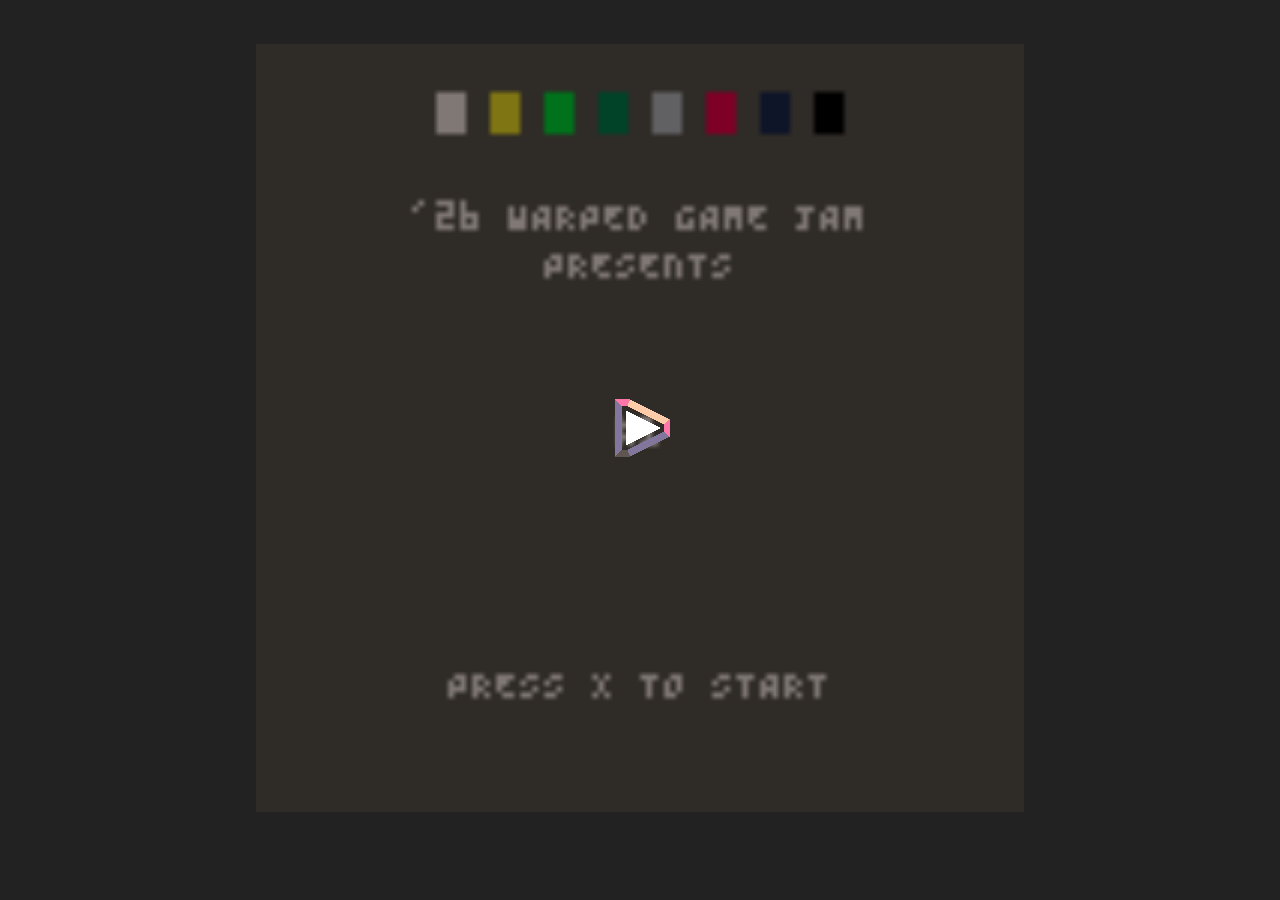
==== 1/index.html @ 189263a3 "Adds render compiled games." ====
﻿<html><head>
<title>PICO-8 Cartridge</title>
<meta name="viewport" content="width=device-width, user-scalable=no">
<script type="text/javascript">

	// Default shell for PICO-8 0.2.2 (includes @weeble's gamepad mod 1.0)
	// This file is available under a CC0 license https://creativecommons.org/share-your-work/public-domain/cc0/
	// (note: "this file" does not include any cartridge or cartridge artwork injected into a derivative html file when using the PICO-8 html exporter)

	// options

	// fullscreen, sound, close button at top when playing on touchscreen
	var p8_allow_mobile_menu = true;

	// p8_autoplay true to boot the cartridge automatically after page load when possible
	// if the browser can not create an audio context outside of a user gesture (e.g. on iOS), p8_autoplay has no effect
	var p8_autoplay = false;

	// When pico8_state is defined, PICO-8 will set .is_paused, .sound_volume and .frame_number each frame 
	// (used for determining button icons)
	var pico8_state = [];

	// When pico8_buttons is defined, PICO-8 reads each int as a bitfield holding that player's button states
	// 0x1 left, 0x2 right, 0x4 up, 0x8 right, 0x10 O, 0x20 X, 0x40 menu
	// (used by p8_update_gamepads)
	var pico8_buttons = [0, 0, 0, 0, 0, 0, 0, 0]; // max 8 players

	// When pico8_mouse is defined, PICO-8 reads the 3 integers as X, Y and a bitfield for buttons: 0x1 LMB, 0x2 RMB
	var pico8_mouse = [];

	// used to display number of detected joysticks
	var pico8_gamepads = {};
	pico8_gamepads.count = 0;

	// When pico8_gpio is defined, reading and writing to gpio pins will read and write to these values
	var pico8_gpio = new Array(128);

	// When pico8_audio_context context is defined, the html shell (this file) is responsible for creating and managing it.
	// This makes satisfying browser requirements easier -- e.g. initialising audio from a short script in response to a user action.
	// Otherwise PICO-8 will try to create and use its own context.

	var pico8_audio_context;


	// menu button and controller graphics
	p8_gfx_dat={
			"p8b_pause1": "[data-uri]",
"p8b_controls":"[data-uri]",
"p8b_full":"[data-uri]",
"p8b_pause0":"[data-uri]",
"p8b_sound0":"[data-uri]",
"p8b_sound1":"[data-uri]",
"p8b_close":"[data-uri]",

"controls_left_panel":"[data-uri]",


"controls_right_panel":"[data-uri]",

	};


	// added 0.2.1: work-around for iOS/Safari running from an iFrame (e.g. from itch.io page):
	// touch events only register after adding dummy listeners on document.

	document.addEventListener('touchstart', {});
	document.addEventListener('touchmove', {});
	document.addEventListener('touchend', {});


	// --------------------------------------------------------------------------------------------------------------------------------
	// pico-8 0.2.2: allow dropping files
	var p8_dropped_cart = null;
	var p8_dropped_cart_name = "";
	function p8_drop_file(e)
	{
		// console.log("@@ dropping file...");
	
		e.stopPropagation();
		e.preventDefault();

		if (e.dataTransfer && e.dataTransfer.files && e.dataTransfer.files[0])
		{
			// read from file
			reader = new FileReader();
			reader.onload = function (event)
			{
				p8_dropped_cart_name = 'untitled.p8';
				if (typeof e.dataTransfer.files[0].name !== 'undefined') p8_dropped_cart_name = e.dataTransfer.files[0].name;
				if (typeof e.dataTransfer.files[0].fileName !== 'undefined') p8_dropped_cart_name = e.dataTransfer.files[0].fileName;
				p8_dropped_cart = reader.result;
				// data:image/png;base64
				e.stopPropagation();
				e.preventDefault();
				codo_command = 9; // read directly from p8_dropped_cart with libb64 decoder
			};
			reader.readAsDataURL(e.dataTransfer.files[0]);
			
		}
		else
		{
			// read from url (or data url)
			txt = e.dataTransfer.getData('Text');
			if (txt){
				p8_dropped_cart_name = "untitled.p8.png";
				p8_dropped_cart = txt;
				codo_command = 9;
			}
		}
	}
	function nop(evt) {
		evt.stopPropagation();
		evt.preventDefault();
	}
	function dragover(evt) {
		evt.stopPropagation();
		evt.preventDefault();
		Module.pico8DragOver();
	}
	function dragstop(evt) {
		evt.stopPropagation();
		evt.preventDefault();
		Module.pico8DragStop();
	}

	// download (pico-8 0.2.4d web exports can save a .wav file)
	function download_browser_file(filename, contents)
	{
	  var element = document.createElement('a');
	  if (filename.substr(filename.length - 7) == ".p8.png")
	  	element.setAttribute('href', 'data:image/png;base64,' + encodeURIComponent(contents));
	  else if (filename.substr(filename.length - 4) == ".wav")
	  	element.setAttribute('href', 'data:audio/x-wav;base64,' + encodeURIComponent(contents));
	  else
	  	element.setAttribute('href', 'data:text/plain;charset=utf-8,' + encodeURIComponent(contents));
	  element.setAttribute('download', filename);
	  element.style.display = 'none';
	  document.body.appendChild(element);
	  element.click();
	  document.body.removeChild(element);
	}
	// --------------------------------------------------------------------------------------------------------------------------------


	var p8_buttons_hash = -1;
	function p8_update_button_icons()
	{
		// buttons only appear when running
		if (!p8_is_running)
		{
			requestAnimationFrame(p8_update_button_icons);
			return;
		}
		var is_fullscreen=(document.fullscreenElement || document.mozFullScreenElement || document.webkitIsFullScreen || document.msFullscreenElement);
		
		// hash based on: pico8_state.sound_volume  pico8_state.is_paused bottom_margin left is_fullscreen p8_touch_detected
		var hash = 0;
		hash = pico8_state.sound_volume;
		if (pico8_state.is_paused) hash += 0x100;
		if (p8_touch_detected)     hash += 0x200;
		if (is_fullscreen)         hash += 0x400;

		if (p8_buttons_hash == hash)
		{
			requestAnimationFrame(p8_update_button_icons);
			return;
		}
		
		p8_buttons_hash = hash;
		// console.log("@@ updating button icons");

		els = document.getElementsByClassName('p8_menu_button');
		for (i = 0; i < els.length; i++)
		{
			el = els[i];
			index = el.id;			
			if (index == 'p8b_sound') index += (pico8_state.sound_volume == 0 ? "0" : "1"); // 1 if undefined
			if (index == 'p8b_pause') index += (pico8_state.is_paused > 0 ? "1" : "0");     // 0 if undefined

			new_str = '<img width=24 height=24 style="pointer-events:none" src="'+p8_gfx_dat[index]+'">';
			if (el.innerHTML != new_str)
				el.innerHTML = new_str;




			// hide all buttons for touch mode (can pause with menu buttons)
			
			var is_visible = p8_is_running;

			if ((!p8_touch_detected || !p8_allow_mobile_menu) && el.parentElement.id == "p8_menu_buttons_touch")
				is_visible = false;

			if (p8_touch_detected && el.parentElement.id == "p8_menu_buttons")
				is_visible = false;

			if (is_fullscreen) 
				is_visible = false;

			if (is_visible)
				el.style.display="";
			else
				el.style.display="none";
		}
		requestAnimationFrame(p8_update_button_icons);
	}



	function abs(x)
	{
		return x < 0 ? -x : x;
	}
	
	// step 0 down 1 drag 2 up (not used)
	function pico8_buttons_event(e, step)
	{
		if (!p8_is_running) return;
	
		pico8_buttons[0] = 0;

		if (step == 2 && typeof(pico8_mouse) !== 'undefined')
		{
			pico8_mouse[2] = 0;
		}
		
		var num = 0;
		if (e.touches) num = e.touches.length;

		if (num == 0 && typeof(pico8_mouse) !== 'undefined')
		{
			//  no active touches: release mouse button from anywhere on page. (maybe redundant? but just in case)
			pico8_mouse[2] = 0;
		}

		
		for (var i = 0; i < num; i++)
		{
			var touch = e.touches[i];
			var x = touch.clientX;
			var y = touch.clientY;
			var w = window.innerWidth;
			var h = window.innerHeight;

			var r = Math.min(w,h) / 12;
			if (r > 40) r = 40;

			// mouse (0.1.12d)

			let canvas = document.getElementById("canvas");
			if (p8_touch_detected)
			if (typeof(pico8_mouse) !== 'undefined')
			if (canvas)
			{
				var rect = canvas.getBoundingClientRect();
				//console.log(rect.top, rect.right, rect.bottom, rect.left, x, y);

				if (x >= rect.left && x < rect.right && y >= rect.top && y < rect.bottom)
				{
					pico8_mouse = [
						Math.floor((x - rect.left) * 128 / (rect.right - rect.left)),
						Math.floor((y - rect.top) * 128 / (rect.bottom - rect.top)),
						step < 2 ? 1 : 0
					];
					// return; // commented -- blocks overlapping buttons
				}else
				{
					pico8_mouse[2] = 0;
				}
			}


			// buttons
			
			b = 0;

			if (y < h - r*8)
			{
				// no controller buttons up here; includes canvas and menu buttons at top in touch mode
			}
			else
			{
				e.preventDefault();

				if ((y < h - r*6) && y > (h - r*8))
				{
					// menu button: half as high as X O button
					// stretch across right-hand half above X O buttons
					if (x > w - r*3) 
						b |= 0x40;
				}
				else if (x < w/2 && x < r*6)
				{
					// stick

					mask = 0xf; // dpad
					var cx = 0 + r*3;
					var cy = h - r*3;

					deadzone = r/3;
					var dx = x - cx;
					var dy = y - cy;

					if (abs(dx) > abs(dy) * 0.6) // horizontal 
					{
						if (dx < -deadzone) b |= 0x1;
						if (dx > deadzone) b |= 0x2;
					}
					if (abs(dy) > abs(dx) * 0.6) // vertical
					{
						if (dy < -deadzone) b |= 0x4;
						if (dy > deadzone) b |= 0x8;
					}
				}
				else if (x > w - r*6)
				{
					// button; diagonal split from bottom right corner
				
					mask = 0x30;
					
					// one or both of [X], [O]
					if ( (h-y) > (w-x) * 0.8) b |= 0x10;
					if ( (w-x) > (h-y) * 0.8) b |= 0x20;
				}
			}

			pico8_buttons[0] |= b;
		
		}
	}

	// p8_update_layout_hash is used to decide when to update layout (expensive especially when part of a heavy page)
	var p8_update_layout_hash = -1;
	var last_windowed_container_height = 512;
	var p8_layout_frames = 0;

	function p8_update_layout()
	{
		var canvas = document.getElementById("canvas");
		var p8_playarea = document.getElementById("p8_playarea");
		var p8_container = document.getElementById("p8_container");
		var p8_frame = document.getElementById("p8_frame");
		var csize = 512;
		var margin_top = 0;
		var margin_left = 0;

		// page didn't load yet? first call should be after p8_frame is created so that layout doesn't jump around.
		if (!canvas || !p8_playarea || !p8_container || !p8_frame)
		{
			p8_update_layout_hash = -1;
			requestAnimationFrame(p8_update_layout);
			return;
		}

		p8_layout_frames ++;

		// assumes frame doesn't have padding
		
		var is_fullscreen=(document.fullscreenElement || document.mozFullScreenElement || document.webkitIsFullScreen || document.msFullscreenElement);
		var frame_width = p8_frame.offsetWidth;
		var frame_height = p8_frame.offsetHeight;

		if (is_fullscreen)
		{
			// same as window
			frame_width = window.innerWidth;
			frame_height = window.innerHeight;
		}
		else{
			// never larger than window  // (happens when address bar is down in portraight mode on phone)
			frame_width  = Math.min(frame_width, window.innerWidth);
			frame_height = Math.min(frame_height, window.innerHeight);
		}

		// as big as will fit in a frame..
		csize =  Math.min(frame_width,frame_height);

		// .. but never more than 2/3 of longest side for touch (e.g. leave space for controls on iPad)
		if (p8_touch_detected && p8_is_running)
		{
			var longest_side = Math.max(window.innerWidth,window.innerHeight);
			csize = Math.min(csize, longest_side * 2/3);
		}

		// pixel perfect: quantize to closest multiple of 128
		// only when large display (desktop)
		if (frame_width >= 512 && frame_height >= 512)
		{
			csize = (csize+1) & ~0x7f;
		}

		// csize should never be higher than parent frame
		// (otherwise stretched large when fullscreen and then return)
		if (!is_fullscreen && p8_frame) 
			csize = Math.min(csize, last_windowed_container_height); // p8_frame_0 parent
		

		if (is_fullscreen)
		{
			// always center horizontally
			margin_left = (frame_width - csize)/2;

			if (p8_touch_detected)
			{
				if (window.innerWidth < window.innerHeight)
				{
					// portrait: keep at y=40 (avoid rounded top corners / camera nub thing etc.)
					margin_top = Math.min(40, frame_height - csize);
				}
				else
				{
					// landscape: put a little above vertical center
					margin_top = (frame_height - csize)/4;
				}
			}
			else{
				// non-touch: center vertically
				margin_top = (frame_height - csize)/2;
			}
		}

		// skip if relevant state has not changed

		var update_hash = csize + margin_top * 1000.3 + margin_left * 0.001 + frame_width * 333.33 + frame_height * 772.15134;
		if (is_fullscreen) update_hash += 0.1237;

		// unexpected things can happen in the first few seconds, so just keep re-calculating layout. wasm version breaks layout otherwise.
		// also: bonus refresh at 5, 8 seconds just in case ._.
		if (p8_layout_frames < 180 || p8_layout_frames == 60*5 || p8_layout_frames == 60*8 )
			update_hash = p8_layout_frames;

		if (!is_fullscreen) // fullscreen: update every frame for safety. should be cheap!
		if (!p8_touch_detected) // mobile: update every frame because nothing can be trusted
		if (p8_update_layout_hash == update_hash)
		{
			//console.log("p8_update_layout(): skipping");
			requestAnimationFrame(p8_update_layout);
			return;
		}
		p8_update_layout_hash = update_hash;

		// record this for returning to original size after fullscreen pushes out container height (argh)
		if (!is_fullscreen && p8_frame)
			last_windowed_container_height = p8_frame.parentNode.parentNode.offsetHeight;
		

		// mobile in portrait mode: put screen at top (w / a little extra space for fullscreen button if needed)
		// (don't cart too about buttons overlapping screen)
		if (p8_touch_detected && p8_is_running && document.body.clientWidth < document.body.clientHeight)
			p8_playarea.style.marginTop = p8_allow_mobile_menu ? 32 : 8;
		else if (p8_touch_detected && p8_is_running) // landscape: slightly above vertical center (only relevant for iPad / highres devices)
			p8_playarea.style.marginTop = (document.body.clientHeight - csize) / 4;
		else
			p8_playarea.style.marginTop = "";

		canvas.style.width = csize;
		canvas.style.height = csize;

		// to do: this should just happen from css layout
		canvas.style.marginLeft = margin_left;
		canvas.style.marginTop = margin_top;

		p8_container.style.width = csize;
		p8_container.style.height = csize;

		// set menu buttons position to bottom right
		el = document.getElementById("p8_menu_buttons");
		el.style.marginTop = csize - el.offsetHeight;

		if (p8_touch_detected && p8_is_running)
		{
			// turn off pointer events to prevent double-tap zoom etc (works on Android)
			// don't want this for desktop because breaks mouse input & click-to-focus when using codo_textarea
			canvas.style.pointerEvents = "none";

			p8_container.style.marginTop = "0px";

			// buttons
			
			// same as touch event handling
			var w = window.innerWidth;
			var h = window.innerHeight;
			var r = Math.min(w,h) / 12;

			if (r > 40) r = 40;

			el = document.getElementById("controls_right_panel");
			el.style.left = w-r*6;
			el.style.top = h-r*7;
			el.style.width = r*6;
			el.style.height = r*7;
			if (el.getAttribute("src") != p8_gfx_dat["controls_right_panel"]) // optimisation: avoid reload? (browser should handle though)
				el.setAttribute("src", p8_gfx_dat["controls_right_panel"]);

			el = document.getElementById("controls_left_panel");
			el.style.left = 0;
			el.style.top = h-r*6;
			el.style.width = r*6;
			el.style.height = r*6;
			if (el.getAttribute("src") != p8_gfx_dat["controls_left_panel"]) // optimisation: avoid reload? (browser should handle though)
				el.setAttribute("src", p8_gfx_dat["controls_left_panel"]);
			
			// scroll to cart (commented; was a failed attempt to prevent scroll-on-drag on some browsers)
			// p8_frame.scrollIntoView(true);

			document.getElementById("touch_controls_gfx").style.display="table";
			document.getElementById("touch_controls_background").style.display="table";

		}
		else{
			document.getElementById("touch_controls_gfx").style.display="none";
			document.getElementById("touch_controls_background").style.display="none";
		}

		if (!p8_is_running)
		{
			p8_playarea.style.display="none";
			p8_container.style.display="flex";
			p8_container.style.marginTop="auto";

			el = document.getElementById("p8_start_button");
			if (el) el.style.display="flex";
		}
		requestAnimationFrame(p8_update_layout);
	}


	var p8_touch_detected = false;
	addEventListener("touchstart", function(event)
	{
		p8_touch_detected = true;

		// hide codo_textarea -- clipboard support on mobile is not feasible
		el = document.getElementById("codo_textarea");
		if (el && el.style.display != "none"){
			el.style.display="none";
		}

	},  {passive: true});

	function p8_create_audio_context()
	{
		if (pico8_audio_context) 
		{
			try {
				pico8_audio_context.resume();
			}
			catch(err) {
				console.log("** pico8_audio_context.resume() failed");
			}	
			return;
		}

		var webAudioAPI = window.AudioContext || window.webkitAudioContext || window.mozAudioContext || window.oAudioContext || window.msAudioContext;			
		if (webAudioAPI)
		{
			pico8_audio_context = new webAudioAPI;

			// wake up iOS
			if (pico8_audio_context)
			{
				try {
					var dummy_source_sfx = pico8_audio_context.createBufferSource();
					dummy_source_sfx.buffer = pico8_audio_context.createBuffer(1, 1, 22050); // dummy
					dummy_source_sfx.connect(pico8_audio_context.destination);
					dummy_source_sfx.start(1, 0.25); // gives InvalidStateError -- why? hasn't been played before 
					//dummy_source_sfx.noteOn(0); // deleteme
				}
				catch(err) {
					console.log("** dummy_source_sfx.start(1, 0.25) failed");
				}
			}
		}
	}

	function p8_close_cart()
	{
		// just reload page! used for touch buttons -- hard to roll back state 
		window.location.hash = ""; // triggers reload
	}

	var p8_is_running = false;
	var p8_script = null;
	var Module = null;
	function p8_run_cart()
	{
		if (p8_is_running) return;
		p8_is_running = true;

		// touch: hide everything except p8_frame_0
		if (p8_touch_detected)
		{
			el = document.getElementById("body_0");
			el2 = document.getElementById("p8_frame_0");
			if (el && el2)
			{
				el.style.display="none";
				el.parentNode.appendChild(el2);
			}
		}

		// create audio context and wake it up (for iOS -- needs happen inside touch event)		
		p8_create_audio_context();

		// show touch elements
		els = document.getElementsByClassName('p8_controller_area');
		for (i = 0; i < els.length; i++)
			els[i].style.display="";


		// install touch events. These also serve to block scrolling / pinching / zooming on phones when p8_is_running
			// moved event.preventDefault(); calls into pico8_buttons_event() (want to let top buttons pass through)
		addEventListener("touchstart", function(event){ pico8_buttons_event(event, 0); }, {passive: false});
		addEventListener("touchmove",  function(event){ pico8_buttons_event(event, 1); }, {passive: false});
		addEventListener("touchend",   function(event){ pico8_buttons_event(event, 2); }, {passive: false});


		// load and run script
		e = document.createElement("script");
		p8_script = e;
		e.onload = function(){
			
			// show canvas / menu buttons only after loading
			el = document.getElementById("p8_playarea");
			if (el) el.style.display="table";

			if (typeof(p8_update_layout_hash) !== 'undefined')
				p8_update_layout_hash = -77;
			if (typeof(p8_buttons_hash) !== 'undefined')
				p8_buttons_hash = -33;


		}
		e.type = "application/javascript";
		e.src = "index.js";
		e.id = "e_script";
		
		document.body.appendChild(e); // load and run

		// hide start button and show canvas / menu buttons. hide start button
		el = document.getElementById("p8_start_button");
		if (el) el.style.display="none";

		// add #playing for touchscreen devices (allows back button to close)
		// X button can also be used to trigger this 
		if (p8_touch_detected)
		{
			window.location.hash = "#playing";
			window.onhashchange = function()
			{
				if (window.location.hash.search("playing") < 0)
					window.location.reload();
			}
		}

		// install drag&drop listeners
		{
			let canvas = document.getElementById("canvas");
			if (canvas)
			{
				canvas.addEventListener('dragenter', dragover, false);
				canvas.addEventListener('dragover', dragover, false);
				canvas.addEventListener('dragleave', dragstop, false);
				canvas.addEventListener('drop', nop, false);
				canvas.addEventListener('drop', p8_drop_file, false);
			}
		}
	}

	
		// Gamepad code
	
	var P8_BUTTON_O = {action:'button', code: 0x10};
	var P8_BUTTON_X = {action:'button', code: 0x20};
	var P8_DPAD_LEFT = {action:'button', code: 0x1};
	var P8_DPAD_RIGHT = {action:'button', code: 0x2};
	var P8_DPAD_UP = {action:'button', code: 0x4};
	var P8_DPAD_DOWN = {action:'button', code: 0x8};
	var P8_MENU = {action:'menu'};
	var P8_NO_ACTION = {action:'none'};

	var P8_BUTTON_MAPPING = [
		// ref: https://w3c.github.io/gamepad/#remapping
		P8_BUTTON_O,          // Bottom face button
		P8_BUTTON_X,          // Right face button
		P8_BUTTON_X,          // Left face button
		P8_BUTTON_O,          // Top face button
		P8_NO_ACTION,         // Near left shoulder button (L1)
		P8_NO_ACTION,         // Near right shoulder button (R1)
		P8_NO_ACTION,         // Far left shoulder button (L2)
		P8_NO_ACTION,         // Far right shoulder button (R2)
		P8_MENU,              // Left auxiliary button (select)
		P8_MENU,              // Right auxiliary button (start)
		P8_NO_ACTION,         // Left stick button
		P8_NO_ACTION,         // Right stick button
		P8_DPAD_UP,           // Dpad up
		P8_DPAD_DOWN,         // Dpad down
		P8_DPAD_LEFT,         // Dpad left
		P8_DPAD_RIGHT,        // Dpad right
	];

	// Track which player is controller by each gamepad. Gamepad index i controls the
	// player with index pico8_gamepads_mapping[i]. Gamepads with null player are
	// currently unassigned - they get assigned to a player when a button is pressed.
	var pico8_gamepads_mapping = [];

	function p8_unassign_gamepad(gamepad_index) {
		if (pico8_gamepads_mapping[gamepad_index] == null) {
			return;
		}
		pico8_buttons[pico8_gamepads_mapping[gamepad_index]] = 0;
		pico8_gamepads_mapping[gamepad_index] = null;
	}


	function p8_first_player_without_gamepad(max_players) {
		var allocated_players = pico8_gamepads_mapping.filter(function(x) { return x != null; });
		var sorted_players = Array.from(allocated_players).sort();
		for (var desired = 0; desired < sorted_players.length && desired < max_players; ++desired) {
			if (desired != sorted_players[desired]) {
				return desired;
			}
		}
		if (sorted_players.length < max_players) {
			return sorted_players.length;
		}
		return null;
	}

	function p8_assign_gamepad_to_player(gamepad_index, player_index) {
		p8_unassign_gamepad(gamepad_index);
		pico8_gamepads_mapping[gamepad_index] = player_index;
	}



	function p8_convert_standard_gamepad_to_button_state(gamepad, axis_threshold, button_threshold) {
		// Given a gamepad object, return:
		// {
		//     button_state: the binary encoded Pico 8 button state
		//     menu_button: true if any menu-mapped button was pressed
		//     any_button: true if any button was pressed, including d-pad
		//         buttons and unmapped buttons
		// }
		if (!gamepad || !gamepad.axes || !gamepad.buttons) {
			return {
				button_state: 0,
				menu_button: false,
				any_button: false
			};
		}
		function button_state_from_axis(axis, low_state, high_state, default_state) {
			if (axis && axis < -axis_threshold) return low_state;
			if (axis && axis > axis_threshold) return high_state;
			return default_state;
		}
		var axes_actions = [
			button_state_from_axis(gamepad.axes[0], P8_DPAD_LEFT, P8_DPAD_RIGHT, P8_NO_ACTION),
			button_state_from_axis(gamepad.axes[1], P8_DPAD_UP, P8_DPAD_DOWN, P8_NO_ACTION),
		];

		var button_actions = gamepad.buttons.map(function (button, index) {
			var pressed = button.value > button_threshold || button.pressed;
			if (!pressed) return P8_NO_ACTION;
			return P8_BUTTON_MAPPING[index] || P8_NO_ACTION;
		});

		var all_actions = axes_actions.concat(button_actions);
		
		var menu_button = button_actions.some(function (action) { return action.action == 'menu'; });
		var button_state = (all_actions
			.filter(function (a) { return a.action == 'button'; })
			.map(function (a) { return a.code; })
			.reduce(function (result, code) { return result | code; }, 0)
		);
		var any_button = gamepad.buttons.some(function (button) {
			return button.value > button_threshold || button.pressed;
		});

		any_button |= button_state; //jww: include axes 0,1 as might be first intended action

		return {
			button_state,
			menu_button,
			any_button
		};
	}

	// jww: pico-8 0.2.1 version for unmapped gamepads, following p8_convert_standard_gamepad_to_button_state
	// axes 0,1 & buttons 0,1,2,3 are reasonably safe. don't try to read dpad.
	// menu buttons are unpredictable, but use 6..8 anyway (better to have a weird menu button than none)

	function p8_convert_unmapped_gamepad_to_button_state(gamepad, axis_threshold, button_threshold) {

		if (!gamepad || !gamepad.axes || !gamepad.buttons) {
			return {
				button_state: 0,
				menu_button: false,
				any_button: false
			};
		}

		var button_state = 0;

		if (gamepad.axes[0] && gamepad.axes[0] < -axis_threshold) button_state |= 0x1;
		if (gamepad.axes[0] && gamepad.axes[0] > axis_threshold)  button_state |= 0x2;
		if (gamepad.axes[1] && gamepad.axes[1] < -axis_threshold) button_state |= 0x4;
		if (gamepad.axes[1] && gamepad.axes[1] > axis_threshold)  button_state |= 0x8;

		// buttons: first 4 taken to be O/X, 6..8 taken to be menu button

		for (j = 0; j < gamepad.buttons.length; j++)
		if (gamepad.buttons[j].value > 0 || gamepad.buttons[j].pressed)
		{
			if (j < 4)
				button_state |= (0x10 << (((j+1)/2)&1)); // 0 1 1 0 -- A,X -> O,X on xbox360
			else if (j >= 6 && j <= 8)
				button_state |= 0x40;
		}

		var menu_button = button_state & 0x40;

		var any_button = gamepad.buttons.some(function (button) {
			return button.value > button_threshold || button.pressed;
		});

		any_button |= button_state; //jww: include axes 0,1 as might be first intended action
		
		return {
			button_state,
			menu_button,
			any_button
		};
	}

	
	// gamepad  https://developer.mozilla.org/en-US/docs/Web/API/Gamepad_API/Using_the_Gamepad_API
	// (sets bits in pico8_buttons[])
	function p8_update_gamepads() {
		var axis_threshold = 0.3;
		var button_threshold = 0.5; // Should be unnecessary, we should be able to trust .pressed
		var max_players = 8;
		var gps = navigator.getGamepads() || navigator.webkitGetGamepads();

		if (!gps) return;

		// In Chrome, gps is iterable but it's not an array.
		gps = Array.from(gps);

		pico8_gamepads.count = gps.length;
		while (gps.length > pico8_gamepads_mapping.length) {
		    pico8_gamepads_mapping.push(null);
		}

		var menu_button = false;
		var gamepad_states = gps.map(function (gp) {
			return (gp && gp.mapping == "standard") ?
				p8_convert_standard_gamepad_to_button_state(gp, axis_threshold, button_threshold) :
				p8_convert_unmapped_gamepad_to_button_state(gp, axis_threshold, button_threshold);
		});

		// Unassign disconnected gamepads.
		// gps.forEach(function (gp, i) { if (gp && !gp.connected) { p8_unassign_gamepad(i); }});
		gps.forEach(function (gp, i) { if (!gp || !gp.connected) { p8_unassign_gamepad(i); }}); // https://www.lexaloffle.com/bbs/?pid=87132#p


		// Assign unassigned gamepads when any button is pressed.
		gamepad_states.forEach(function (state, i) {
			if (state.any_button && pico8_gamepads_mapping[i] == null) {
				var first_free_player = p8_first_player_without_gamepad(max_players);
				p8_assign_gamepad_to_player(i, first_free_player);
			}
		});

		// Update pico8_buttons array.
		gamepad_states.forEach(function (gamepad_state, i) {
			if (pico8_gamepads_mapping[i] != null) {
				pico8_buttons[pico8_gamepads_mapping[i]] = gamepad_state.button_state;
			}
		});

		// Update menu button.
		// Pico 8 only recognises the menu button on the first player, so we
		// press it when any gamepad has pressed a button mapped to menu.
		if (gamepad_states.some(function (state) { return state.menu_button; })) {
			pico8_buttons[0] |= 0x40;
		}

		requestAnimationFrame(p8_update_gamepads);
	}
	requestAnimationFrame(p8_update_gamepads);

	// End of gamepad code


	// key blocker. prevent browser operations while playing cart so that PICO-8 can use those keys e.g. cursors to scroll, ctrl-r to reload
	document.addEventListener('keydown',
	function (event) {
		event = event || window.event;
		if (!p8_is_running) return;

		if (pico8_state.has_focus == 1)
			if ([32, 37, 38, 39, 40, 77, 82, 80, 9].indexOf(event.keyCode) > -1)       // block only cursors, M R P, tab
				if (event.preventDefault) event.preventDefault();

	},{passive: false});

	// when using codo_textarea to determine focus, need to explicitly hand focus back when clicking a p8_menu_button
	function p8_give_focus()
	{
		el = (typeof codo_textarea === 'undefined') ? document.getElementById("codo_textarea") : codo_textarea;
		if (el)
		{
			el.focus();
			el.select();
		}
	}

	function p8_request_fullscreen() {

		var is_fullscreen=(document.fullscreenElement || document.mozFullScreenElement || document.webkitIsFullScreen || document.msFullscreenElement);

		if (is_fullscreen)
		{
			 if (document.exitFullscreen) {
		        document.exitFullscreen();
		    } else if (document.webkitExitFullscreen) {
		        document.webkitExitFullscreen();
		    } else if (document.mozCancelFullScreen) {
		        document.mozCancelFullScreen();
		    } else if (document.msExitFullscreen) {
		        document.msExitFullscreen();
		    }
			return;
		}
		
		var el = document.getElementById("p8_playarea");

		if ( el.requestFullscreen ) {
			el.requestFullscreen();
		} else if ( el.mozRequestFullScreen ) {
			el.mozRequestFullScreen();
		} else if ( el.webkitRequestFullScreen ) {
			el.webkitRequestFullScreen( Element.ALLOW_KEYBOARD_INPUT );
		}
	}

</script>

<STYLE TYPE="text/css">
<!--
.p8_menu_button{
	opacity:0.3;
	padding:4px;
	display:table;
	width:24px;
	height:24px;
	float:right;
}

@media screen and (min-width:512px) {
	.p8_menu_button{
		width:24px; margin-left:12px; margin-bottom:8px;
	}
}
.p8_menu_button:hover{
	opacity:1.0;
	cursor:pointer;
}

canvas{
    image-rendering: optimizeSpeed;
    image-rendering: -moz-crisp-edges;
    image-rendering: -webkit-optimize-contrast;
    image-rendering: optimize-contrast;
    image-rendering: pixelated;
    -ms-interpolation-mode: nearest-neighbor;
	border: 0px;
	cursor: none;
}


.p8_start_button{
	cursor:pointer;
	background:url("[data-uri]");
	-repeat center;
	-webkit-background-size:cover; -moz-background-size:cover; -o-background-size:cover; background-size:cover;
}

.button_gfx{
	stroke-width:2;
	stroke: #ffffff;
	stroke-opacity:0.4;
	fill-opacity:0.2;
	fill:black;
}

.button_gfx_icon{
	stroke-width:3;
	stroke: #909090;
	stroke-opacity:0.7;
	fill:none;
}

-->
</STYLE>

</head>

<body style="padding:0px; margin:0px; background-color:#222; color:#ccc">
<div id="body_0"> <!-- hide this when playing in mobile (p8_touch_detected) so that elements don't affect layout -->


<!-- Add any content above the cart here -->


<div id="p8_frame_0" style="max-width:800px; max-height:800px; margin:auto;"> <!-- double function: limit size, and display only this div for touch devices -->
<div id="p8_frame" style="display:flex; width:100%; max-width:95vw; height:100vw; max-height:95vh; margin:auto;">

	<div id="p8_menu_buttons_touch" style="position:absolute; width:100%; z-index:10; left:0px;">
		<div class="p8_menu_button" id="p8b_full"  style="float:left;margin-left:10px" onClick="p8_give_focus(); p8_request_fullscreen();"></div>
		<div class="p8_menu_button" id="p8b_sound" style="float:left;margin-left:10px" onClick="p8_give_focus(); p8_create_audio_context(); Module.pico8ToggleSound();"></div>
		<div class="p8_menu_button" id="p8b_close" style="float:right; margin-right:10px" onClick="p8_close_cart();"></div>
	</div>

	<div id="p8_container"
		style="margin:auto; display:table;"
		onclick="p8_create_audio_context(); p8_run_cart();">

		<div id="p8_start_button" class="p8_start_button" style="width:100%; height:100%; display:flex;">
			<img width=80 height=80 style="margin:auto;"
		src="[data-uri]"/>
		</div>

		<div id="p8_playarea" style="display:none; margin:auto;
				-webkit-user-select:none; -moz-user-select: none; user-select: none; -webkit-touch-callout:none;
		">

			<div  id="touch_controls_background"
				  style=" pointer-events:none; display:none; background-color:#000;
						 position:fixed; top:0px; left:0px; border:0; width:100vw; height:100vh">
				&nbsp
			</div>

			<div style="display:flex; position:relative">
				<!-- pointer-events turned off for mobile in p8_update_layout because need for desktop mouse -->
				<canvas class="emscripten" id="canvas" oncontextmenu="event.preventDefault();" >
				</canvas>
				<div class=p8_menu_buttons id="p8_menu_buttons" style="margin-left:10px;">
					<div class="p8_menu_button" style="position:absolute; bottom:125px" id="p8b_controls" onClick="p8_give_focus(); Module.pico8ToggleControlMenu();"></div>					
					<div class="p8_menu_button" style="position:absolute; bottom:90px" id="p8b_pause" onClick="p8_give_focus(); Module.pico8TogglePaused(); p8_update_layout_hash = -22;"></div>
					<div class="p8_menu_button" style="position:absolute; bottom:55px" id="p8b_sound" onClick="p8_give_focus(); p8_create_audio_context(); Module.pico8ToggleSound();"></div>
					<div class="p8_menu_button" style="position:absolute; bottom:20px" id="p8b_full" onClick="p8_give_focus(); p8_request_fullscreen();"></div>
				</div>
			</div>


			<!-- display after first layout update -->
			<div  id="touch_controls_gfx"
				  style=" pointer-events:none; display:table; 
						 position:fixed; top:0px; left:0px; border:0; width:100vw; height:100vh">

					<img src="" id="controls_right_panel" style="position:absolute; opacity:0.5;">
					<img src="" id="controls_left_panel" style="position:absolute;  opacity:0.5;">
						
			
			</div> <!-- touch_controls_gfx -->

			<!-- used for clipboard access & keyboard input; displayed and used by PICO-8 only once needed. can be safely removed if clipboard / key presses not needed. -->
			<!-- (needs to be inside p8_playarea so that it still works under Chrome when fullscreened) -->
			<!-- 0.2.5: added "display:none"; pico8.js shows on demand to avoid mac osx accent character selector // https://www.lexaloffle.com/bbs/?tid=47743 -->

			<textarea id="codo_textarea" class="emscripten" style="display:none; position:absolute; left:-9999px; height:0px; overflow:hidden"></textarea>

		</div> <!--p8_playarea -->

	</div> <!-- p8_container -->

</div> <!-- p8_frame -->
</div> <!-- p8_frame_0 size limit -->

<script type="text/javascript">

	p8_update_layout();
	p8_update_button_icons();

	var canvas = document.getElementById("canvas");
	Module = {};
	Module.canvas = canvas;

	// from @ultrabrite's shell: test if an AudioContext can be created outside of an event callback.
	// If it can't be created, then require pressing the start button to run the cartridge

	if (p8_autoplay)
	{
		var temp_context = new AudioContext();
		temp_context.onstatechange = function ()
		{
			if (temp_context.state=='running')
			{
				p8_run_cart();
				temp_context.close();
			}
		};
	}

	// pointer lock request needs to be inside a canvas interaction event
	// pico8_state.request_pointer_lock is true when 0x5f2d bit 0 and bit 2 are set -- poke(0x5f2d,0x5) 
	// note on mouse acceleration for future: // https://github.com/w3c/pointerlock/pull/49
	canvas.addEventListener("click", function()
	{
		if (!p8_touch_detected)
			if (pico8_state.request_pointer_lock)
				canvas.requestPointerLock();
	});
	
</script>



<!-- Add content below the cart here -->




</div> <!-- body_0 -->
</body></html>
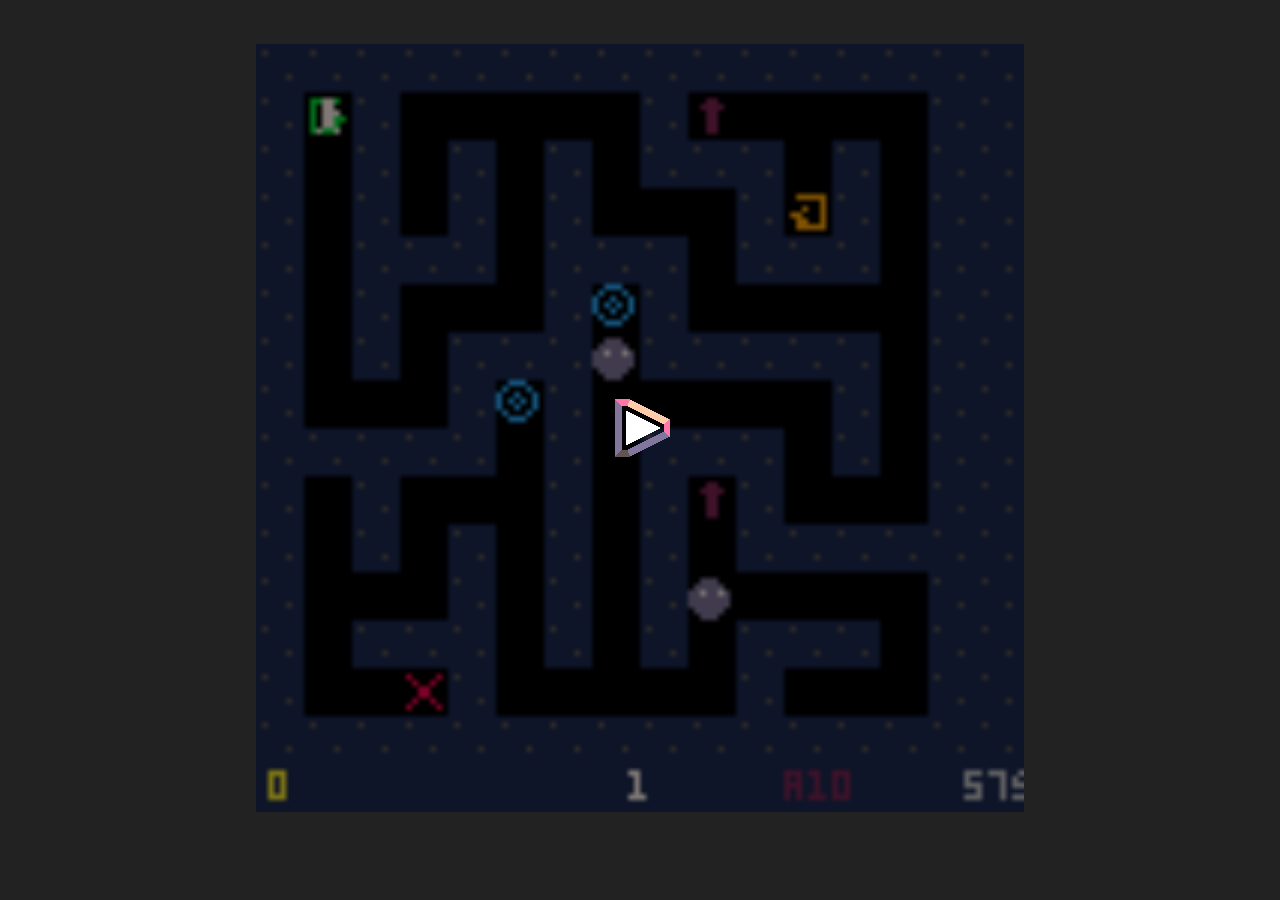
==== commit d2d3f920: "Better screenshots, and a pass on game 5." ====
--- a/1/index.html
+++ b/1/index.html
@@ -3,10 +3,8 @@
 <meta name="viewport" content="width=device-width, user-scalable=no">
 <script type="text/javascript">
 
-	// Default shell for PICO-8 0.2.2 (includes @weeble's gamepad mod 1.0)
-	// This file is available under a CC0 license https://creativecommons.org/share-your-work/public-domain/cc0/
-	// (note: "this file" does not include any cartridge or cartridge artwork injected into a derivative html file when using the PICO-8 html exporter)
-
+	// Default shell for PICO-8 0.2.6 (includes @weeble's gamepad mod 1.0)
+	
 	// options
 
 	// fullscreen, sound, close button at top when playing on touchscreen
@@ -982,7 +980,7 @@
 
 .p8_start_button{
 	cursor:pointer;
-	background:url("[data-uri]");
+	background:url("[data-uri]");
 	-repeat center;
 	-webkit-background-size:cover; -moz-background-size:cover; -o-background-size:cover; background-size:cover;
 }
